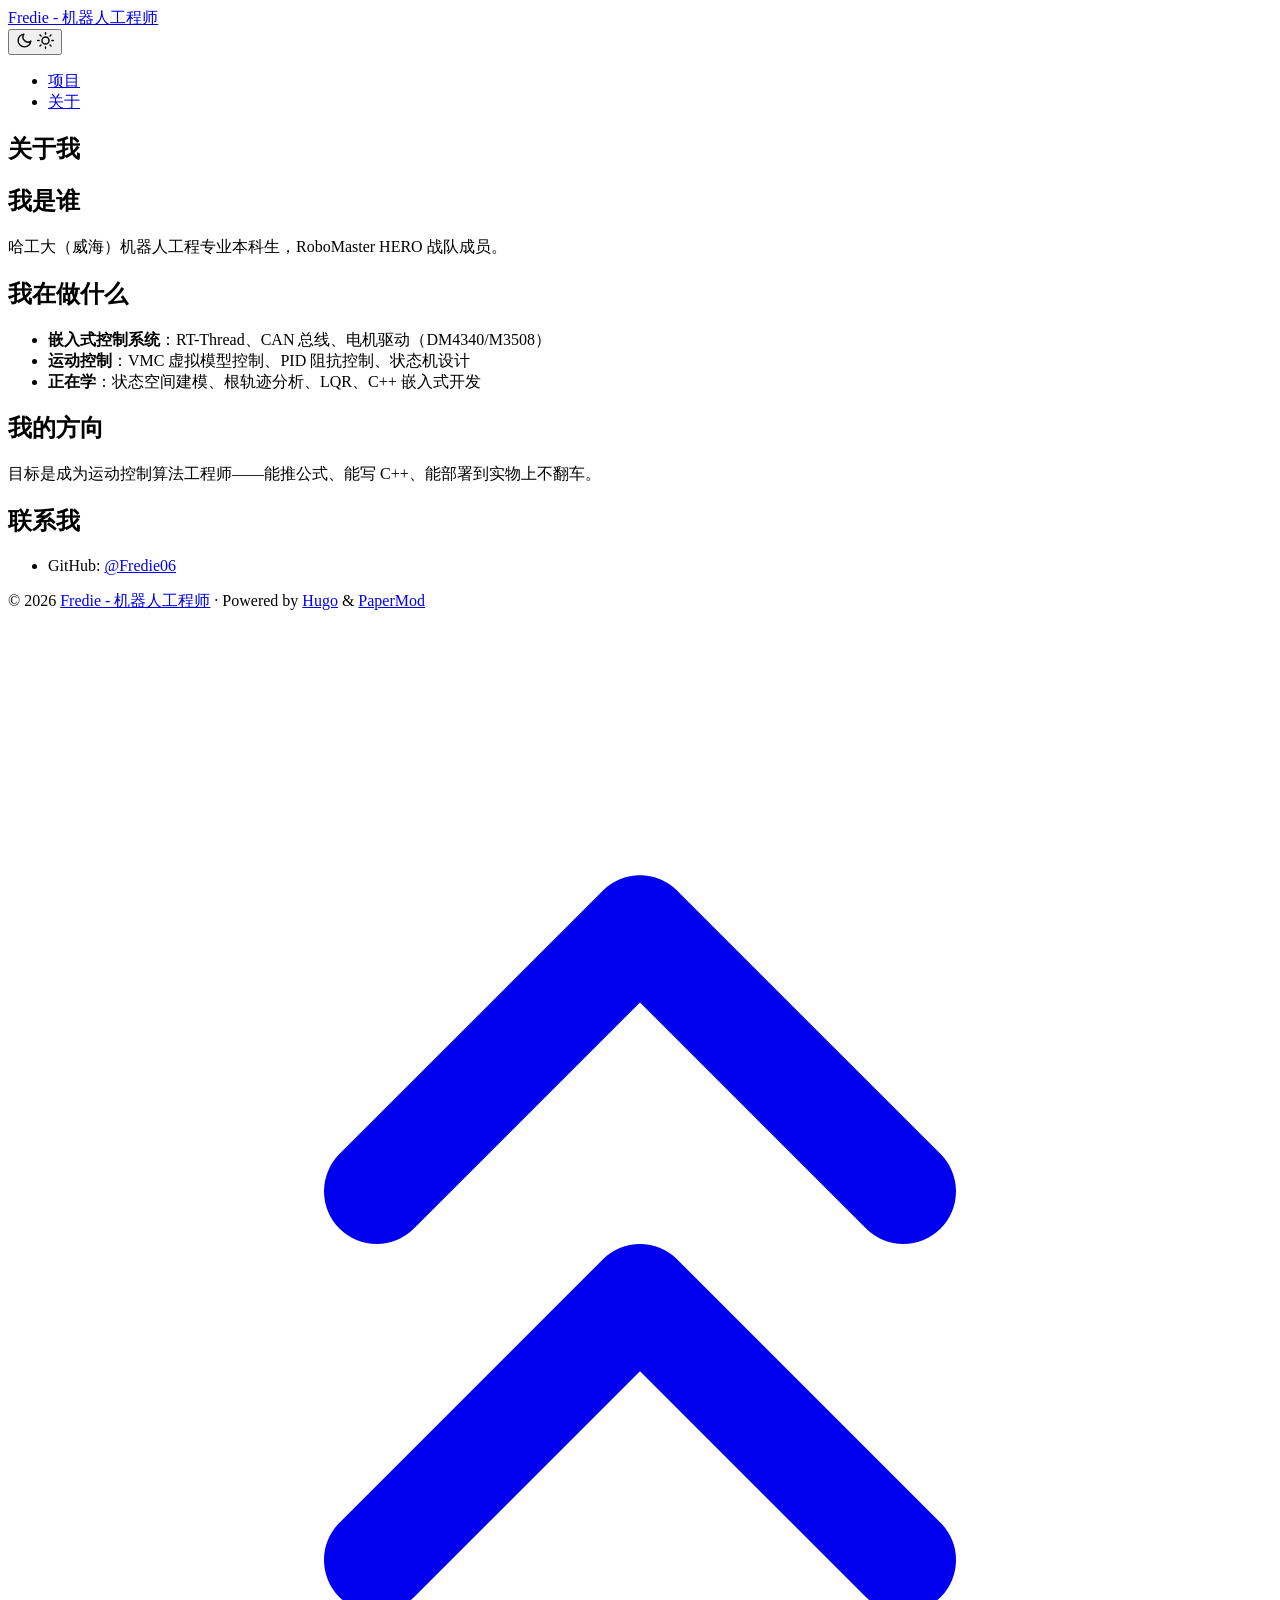
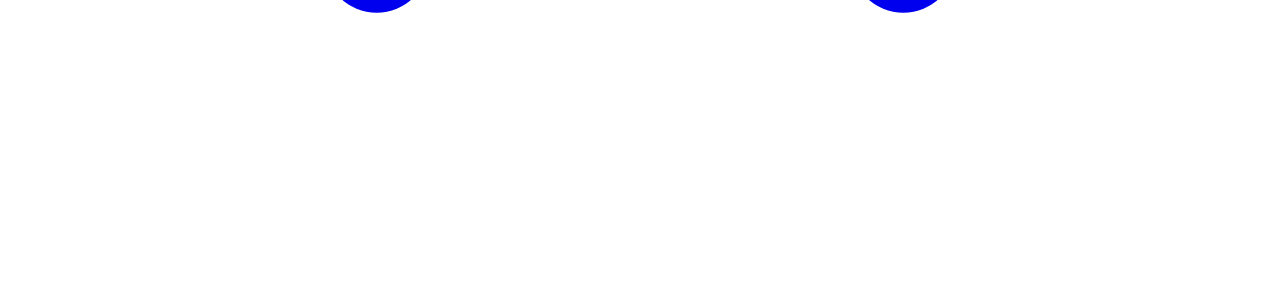
==== about/index.html @ d6e8b8c6 "Deploy compiled site" ====
<!DOCTYPE html>
<html lang="en" dir="auto" data-theme="auto">

<head><meta charset="utf-8">
<meta http-equiv="X-UA-Compatible" content="IE=edge">
<meta name="viewport" content="width=device-width, initial-scale=1, shrink-to-fit=no">
<meta name="robots" content="index, follow">
<title>关于我 | Fredie - 机器人工程师</title>
<meta name="keywords" content="">
<meta name="description" content="我是谁
哈工大（威海）机器人工程专业本科生，RoboMaster HERO 战队成员。
我在做什么

嵌入式控制系统：RT-Thread、CAN 总线、电机驱动（DM4340/M3508）
运动控制：VMC 虚拟模型控制、PID 阻抗控制、状态机设计
正在学：状态空间建模、根轨迹分析、LQR、C&#43;&#43; 嵌入式开发

我的方向
目标是成为运动控制算法工程师——能推公式、能写 C&#43;&#43;、能部署到实物上不翻车。
联系我

GitHub: @Fredie06
">
<meta name="author" content="">
<link rel="canonical" href="https://fredie06.github.io/about/">
<link crossorigin="anonymous" href="/assets/css/stylesheet.89ca4972ab5e6aaa05e9a0dae0c4bb64b26585bc79e36f5cf33614eea0283abe.css" integrity="sha256-icpJcqteaqoF6aDa4MS7ZLJlhbx5429c8zYU7qAoOr4=" rel="preload stylesheet" as="style">
<link rel="icon" href="https://fredie06.github.io/favicon.ico">
<link rel="icon" type="image/png" sizes="16x16" href="https://fredie06.github.io/favicon-16x16.png">
<link rel="icon" type="image/png" sizes="32x32" href="https://fredie06.github.io/favicon-32x32.png">
<link rel="apple-touch-icon" href="https://fredie06.github.io/apple-touch-icon.png">
<link rel="mask-icon" href="https://fredie06.github.io/safari-pinned-tab.svg">
<meta name="theme-color" content="#2e2e33">
<meta name="msapplication-TileColor" content="#2e2e33">
<link rel="alternate" type="application/rss+xml" href="https://fredie06.github.io/about/index.xml" title="rss">
<link rel="alternate" hreflang="en" href="https://fredie06.github.io/about/">
<noscript>
    <style>
        #theme-toggle,
        .top-link {
            display: none;
        }

    </style>
    <style>
        @media (prefers-color-scheme: dark) {
            :root {
                --theme: rgb(29, 30, 32);
                --entry: rgb(46, 46, 51);
                --primary: rgb(218, 218, 219);
                --secondary: rgb(155, 156, 157);
                --tertiary: rgb(65, 66, 68);
                --content: rgb(196, 196, 197);
                --code-block-bg: rgb(46, 46, 51);
                --code-bg: rgb(55, 56, 62);
                --border: rgb(51, 51, 51);
                color-scheme: dark;
            }

            .list {
                background: var(--theme);
            }

            .toc {
                background: var(--entry);
            }
        }

    </style>
</noscript>
<script>
    if (localStorage.getItem("pref-theme") === "dark") {
        document.querySelector("html").dataset.theme = 'dark';
    } else if (localStorage.getItem("pref-theme") === "light") {
       document.querySelector("html").dataset.theme = 'light';
    } else if (window.matchMedia('(prefers-color-scheme: dark)').matches) {
        document.querySelector("html").dataset.theme = 'dark';
    } else {
        document.querySelector("html").dataset.theme = 'light';
    }

</script><meta property="og:url" content="https://fredie06.github.io/about/">
  <meta property="og:site_name" content="Fredie - 机器人工程师">
  <meta property="og:title" content="关于我">
  <meta property="og:description" content="我是谁 哈工大（威海）机器人工程专业本科生，RoboMaster HERO 战队成员。
我在做什么 嵌入式控制系统：RT-Thread、CAN 总线、电机驱动（DM4340/M3508） 运动控制：VMC 虚拟模型控制、PID 阻抗控制、状态机设计 正在学：状态空间建模、根轨迹分析、LQR、C&#43;&#43; 嵌入式开发 我的方向 目标是成为运动控制算法工程师——能推公式、能写 C&#43;&#43;、能部署到实物上不翻车。
联系我 GitHub: @Fredie06">
  <meta property="og:locale" content="zh_cn">
  <meta property="og:type" content="website">

  <meta name="twitter:card" content="summary">
  <meta name="twitter:title" content="关于我">
  <meta name="twitter:description" content="我是谁 哈工大（威海）机器人工程专业本科生，RoboMaster HERO 战队成员。
我在做什么 嵌入式控制系统：RT-Thread、CAN 总线、电机驱动（DM4340/M3508） 运动控制：VMC 虚拟模型控制、PID 阻抗控制、状态机设计 正在学：状态空间建模、根轨迹分析、LQR、C&#43;&#43; 嵌入式开发 我的方向 目标是成为运动控制算法工程师——能推公式、能写 C&#43;&#43;、能部署到实物上不翻车。
联系我 GitHub: @Fredie06">


<script type="application/ld+json">
{
  "@context": "https://schema.org",
  "@type": "BreadcrumbList",
  "itemListElement": [
    {
      "@type": "ListItem",
      "position":  1 ,
      "name": "关于我",
      "item": "https://fredie06.github.io/about/"
    }
  ]
}
</script>
</head>
<body class="list" id="top">
    <header class="header">
    <nav class="header-nav">
        <div class="logo">
            <a href="https://fredie06.github.io/" accesskey="h" title="Fredie - 机器人工程师 (Alt + H)">Fredie - 机器人工程师</a>
            <div class="logo-switches">
                <button id="theme-toggle" class="theme-toggle" accesskey="t" title="(Alt + T)" aria-label="Toggle theme">
                    <svg class="moon" xmlns="http://www.w3.org/2000/svg" width="17" height="17" viewBox="0 0 24 24"
                        fill="none" stroke="currentColor" stroke-width="2" stroke-linecap="round"
                        stroke-linejoin="round">
                        <path d="M21 12.79A9 9 0 1 1 11.21 3 7 7 0 0 0 21 12.79z"></path>
                    </svg>
                    <svg class="sun" xmlns="http://www.w3.org/2000/svg" width="17" height="17" viewBox="0 0 24 24"
                        fill="none" stroke="currentColor" stroke-width="2" stroke-linecap="round"
                        stroke-linejoin="round">
                        <circle cx="12" cy="12" r="5"></circle>
                        <line x1="12" y1="1" x2="12" y2="3"></line>
                        <line x1="12" y1="21" x2="12" y2="23"></line>
                        <line x1="4.22" y1="4.22" x2="5.64" y2="5.64"></line>
                        <line x1="18.36" y1="18.36" x2="19.78" y2="19.78"></line>
                        <line x1="1" y1="12" x2="3" y2="12"></line>
                        <line x1="21" y1="12" x2="23" y2="12"></line>
                        <line x1="4.22" y1="19.78" x2="5.64" y2="18.36"></line>
                        <line x1="18.36" y1="5.64" x2="19.78" y2="4.22"></line>
                    </svg>
                </button>
            </div>
        </div>
        <ul id="menu" class="menu">
            <li>
                <a href="https://fredie06.github.io/projects/" title="项目">
                    <span>项目</span>
                </a>
            </li>
            <li>
                <a href="https://fredie06.github.io/about/" title="关于">
                    <span class="active">关于</span>
                </a>
            </li>
        </ul>
    </nav>
</header>
<main class="main">

<article class="post-single">
  <header class="post-header">
    
    <h1 class="post-title entry-hint-parent">
      关于我
    </h1>
    <div class="post-meta">



</div>
  </header> 
  <div class="post-content md-content"><h2 id="我是谁">我是谁<a hidden class="anchor" aria-hidden="true" href="#我是谁">#</a></h2>
<p>哈工大（威海）机器人工程专业本科生，RoboMaster HERO 战队成员。</p>
<h2 id="我在做什么">我在做什么<a hidden class="anchor" aria-hidden="true" href="#我在做什么">#</a></h2>
<ul>
<li><strong>嵌入式控制系统</strong>：RT-Thread、CAN 总线、电机驱动（DM4340/M3508）</li>
<li><strong>运动控制</strong>：VMC 虚拟模型控制、PID 阻抗控制、状态机设计</li>
<li><strong>正在学</strong>：状态空间建模、根轨迹分析、LQR、C++ 嵌入式开发</li>
</ul>
<h2 id="我的方向">我的方向<a hidden class="anchor" aria-hidden="true" href="#我的方向">#</a></h2>
<p>目标是成为运动控制算法工程师——能推公式、能写 C++、能部署到实物上不翻车。</p>
<h2 id="联系我">联系我<a hidden class="anchor" aria-hidden="true" href="#联系我">#</a></h2>
<ul>
<li>GitHub: <a href="https://github.com/Fredie06">@Fredie06</a></li>
</ul>


  </div>

  <footer class="post-footer">
    <ul class="post-tags">
    </ul>
  </footer>
</article>
    </main>
    
<footer class="footer">
        <span>&copy; 2026 <a href="https://fredie06.github.io/">Fredie - 机器人工程师</a></span> · 

    
    
    <span>
        Powered by
        <a href="https://gohugo.io/?utm_source=papermod" rel="noopener" target="_blank">Hugo</a> &
        <a href="https://github.com/adityatelange/hugo-PaperMod/" rel="noopener" target="_blank">PaperMod</a>
    </span>
</footer>
<a href="#top" id="top-link" class="top-link hidden" aria-label="go to top" title="Go to Top (Alt + G)" accesskey="g">
    <svg xmlns="http://www.w3.org/2000/svg" viewBox="0 0 24 24" fill="none" stroke="currentColor" stroke-width="2"
        stroke-linecap="round" stroke-linejoin="round" class="feather feather-chevrons-up">
        <polyline points="17 11 12 6 7 11"></polyline>
        <polyline points="17 18 12 13 7 18"></polyline>
    </svg>
</a>

<script>
    let menu = document.getElementById('menu');
    if (menu) {
        
        const scrollPosition = localStorage.getItem("menu-scroll-position");
        if (scrollPosition) {
            menu.scrollLeft = parseInt(scrollPosition, 10);
        }
        
        menu.onscroll = function () {
            localStorage.setItem("menu-scroll-position", menu.scrollLeft);
        }
    }

    document.querySelectorAll('a[href^="#"]').forEach(anchor => {
        anchor.addEventListener("click", function (e) {
            e.preventDefault();
            var id = this.getAttribute("href").substr(1);
            if (!window.matchMedia('(prefers-reduced-motion: reduce)').matches) {
                document.querySelector(`[id='${decodeURIComponent(id)}']`).scrollIntoView({
                    behavior: "smooth"
                });
            } else {
                document.querySelector(`[id='${decodeURIComponent(id)}']`).scrollIntoView();
            }
            if (id === "top") {
                history.replaceState(null, null, " ");
            } else {
                history.pushState(null, null, `#${id}`);
            }
        });
    });

</script>
<script>
    var toplink = document.getElementById("top-link");
    window.onscroll = function () {
        const scrollThreshold = window.innerHeight;
        if (document.body.scrollTop > scrollThreshold || document.documentElement.scrollTop > scrollThreshold) {
            toplink.classList.remove("hidden");
        } else {
            toplink.classList.add("hidden");
        }
    };

</script>
<script>
    document.getElementById("theme-toggle").addEventListener("click", () => {
        const html = document.querySelector("html");
        if (html.dataset.theme === "dark") {
            html.dataset.theme = 'light';
            localStorage.setItem("pref-theme", 'light');
        } else {
            html.dataset.theme = 'dark';
            localStorage.setItem("pref-theme", 'dark');
        }
    })

</script>
</body>

</html>
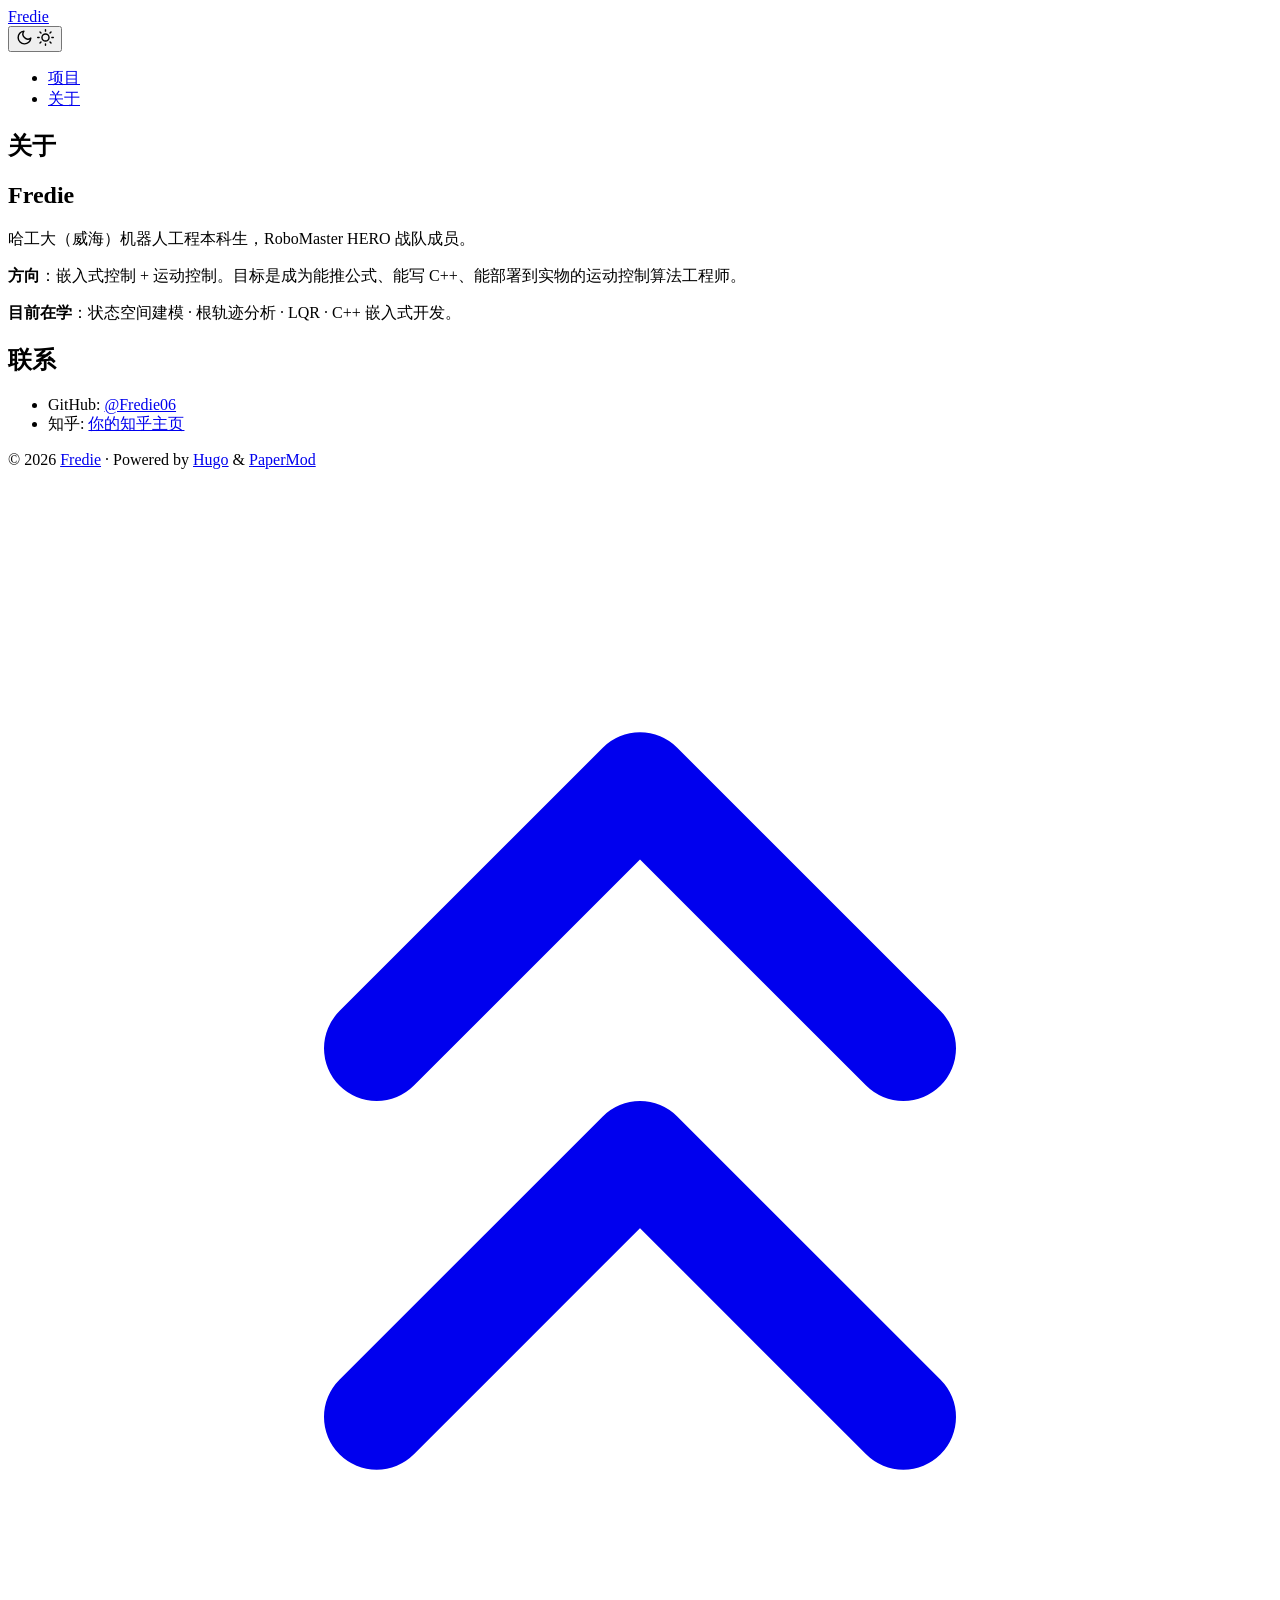
==== commit 642ffc42: "Update design: clean layout, dark blue theme" ====
--- a/about/index.html
+++ b/about/index.html
@@ -5,25 +5,20 @@
 <meta http-equiv="X-UA-Compatible" content="IE=edge">
 <meta name="viewport" content="width=device-width, initial-scale=1, shrink-to-fit=no">
 <meta name="robots" content="index, follow">
-<title>关于我 | Fredie - 机器人工程师</title>
+<title>关于 | Fredie</title>
 <meta name="keywords" content="">
-<meta name="description" content="我是谁
-哈工大（威海）机器人工程专业本科生，RoboMaster HERO 战队成员。
-我在做什么
-
-嵌入式控制系统：RT-Thread、CAN 总线、电机驱动（DM4340/M3508）
-运动控制：VMC 虚拟模型控制、PID 阻抗控制、状态机设计
-正在学：状态空间建模、根轨迹分析、LQR、C&#43;&#43; 嵌入式开发
-
-我的方向
-目标是成为运动控制算法工程师——能推公式、能写 C&#43;&#43;、能部署到实物上不翻车。
-联系我
+<meta name="description" content="Fredie
+哈工大（威海）机器人工程本科生，RoboMaster HERO 战队成员。
+方向：嵌入式控制 &#43; 运动控制。目标是成为能推公式、能写 C&#43;&#43;、能部署到实物的运动控制算法工程师。
+目前在学：状态空间建模 · 根轨迹分析 · LQR · C&#43;&#43; 嵌入式开发。
+联系
 
 GitHub: @Fredie06
+知乎: 你的知乎主页
 ">
 <meta name="author" content="">
 <link rel="canonical" href="https://fredie06.github.io/about/">
-<link crossorigin="anonymous" href="/assets/css/stylesheet.89ca4972ab5e6aaa05e9a0dae0c4bb64b26585bc79e36f5cf33614eea0283abe.css" integrity="sha256-icpJcqteaqoF6aDa4MS7ZLJlhbx5429c8zYU7qAoOr4=" rel="preload stylesheet" as="style">
+<link crossorigin="anonymous" href="/assets/css/stylesheet.8ab4b6df9aad7bea036d27483b9cf50f148cd6ca8695cc272ac36bb64af10a7c.css" integrity="sha256-irS235qte&#43;oDbSdIO5z1DxSM1sqGlcwnKsNrtkrxCnw=" rel="preload stylesheet" as="style">
 <link rel="icon" href="https://fredie06.github.io/favicon.ico">
 <link rel="icon" type="image/png" sizes="16x16" href="https://fredie06.github.io/favicon-16x16.png">
 <link rel="icon" type="image/png" sizes="32x32" href="https://fredie06.github.io/favicon-32x32.png">
@@ -79,19 +74,21 @@
     }
 
 </script><meta property="og:url" content="https://fredie06.github.io/about/">
-  <meta property="og:site_name" content="Fredie - 机器人工程师">
-  <meta property="og:title" content="关于我">
-  <meta property="og:description" content="我是谁 哈工大（威海）机器人工程专业本科生，RoboMaster HERO 战队成员。
-我在做什么 嵌入式控制系统：RT-Thread、CAN 总线、电机驱动（DM4340/M3508） 运动控制：VMC 虚拟模型控制、PID 阻抗控制、状态机设计 正在学：状态空间建模、根轨迹分析、LQR、C&#43;&#43; 嵌入式开发 我的方向 目标是成为运动控制算法工程师——能推公式、能写 C&#43;&#43;、能部署到实物上不翻车。
-联系我 GitHub: @Fredie06">
+  <meta property="og:site_name" content="Fredie">
+  <meta property="og:title" content="关于">
+  <meta property="og:description" content="Fredie 哈工大（威海）机器人工程本科生，RoboMaster HERO 战队成员。
+方向：嵌入式控制 &#43; 运动控制。目标是成为能推公式、能写 C&#43;&#43;、能部署到实物的运动控制算法工程师。
+目前在学：状态空间建模 · 根轨迹分析 · LQR · C&#43;&#43; 嵌入式开发。
+联系 GitHub: @Fredie06 知乎: 你的知乎主页">
   <meta property="og:locale" content="zh_cn">
   <meta property="og:type" content="website">
 
   <meta name="twitter:card" content="summary">
-  <meta name="twitter:title" content="关于我">
-  <meta name="twitter:description" content="我是谁 哈工大（威海）机器人工程专业本科生，RoboMaster HERO 战队成员。
-我在做什么 嵌入式控制系统：RT-Thread、CAN 总线、电机驱动（DM4340/M3508） 运动控制：VMC 虚拟模型控制、PID 阻抗控制、状态机设计 正在学：状态空间建模、根轨迹分析、LQR、C&#43;&#43; 嵌入式开发 我的方向 目标是成为运动控制算法工程师——能推公式、能写 C&#43;&#43;、能部署到实物上不翻车。
-联系我 GitHub: @Fredie06">
+  <meta name="twitter:title" content="关于">
+  <meta name="twitter:description" content="Fredie 哈工大（威海）机器人工程本科生，RoboMaster HERO 战队成员。
+方向：嵌入式控制 &#43; 运动控制。目标是成为能推公式、能写 C&#43;&#43;、能部署到实物的运动控制算法工程师。
+目前在学：状态空间建模 · 根轨迹分析 · LQR · C&#43;&#43; 嵌入式开发。
+联系 GitHub: @Fredie06 知乎: 你的知乎主页">
 
 
 <script type="application/ld+json">
@@ -102,7 +99,7 @@
     {
       "@type": "ListItem",
       "position":  1 ,
-      "name": "关于我",
+      "name": "关于",
       "item": "https://fredie06.github.io/about/"
     }
   ]
@@ -113,7 +110,7 @@
     <header class="header">
     <nav class="header-nav">
         <div class="logo">
-            <a href="https://fredie06.github.io/" accesskey="h" title="Fredie - 机器人工程师 (Alt + H)">Fredie - 机器人工程师</a>
+            <a href="https://fredie06.github.io/" accesskey="h" title="Fredie (Alt + H)">Fredie</a>
             <div class="logo-switches">
                 <button id="theme-toggle" class="theme-toggle" accesskey="t" title="(Alt + T)" aria-label="Toggle theme">
                     <svg class="moon" xmlns="http://www.w3.org/2000/svg" width="17" height="17" viewBox="0 0 24 24"
@@ -157,7 +154,7 @@
   <header class="post-header">
     
     <h1 class="post-title entry-hint-parent">
-      关于我
+      关于
     </h1>
     <div class="post-meta">
 
@@ -165,19 +162,14 @@
 
 </div>
   </header> 
-  <div class="post-content md-content"><h2 id="我是谁">我是谁<a hidden class="anchor" aria-hidden="true" href="#我是谁">#</a></h2>
-<p>哈工大（威海）机器人工程专业本科生，RoboMaster HERO 战队成员。</p>
-<h2 id="我在做什么">我在做什么<a hidden class="anchor" aria-hidden="true" href="#我在做什么">#</a></h2>
-<ul>
-<li><strong>嵌入式控制系统</strong>：RT-Thread、CAN 总线、电机驱动（DM4340/M3508）</li>
-<li><strong>运动控制</strong>：VMC 虚拟模型控制、PID 阻抗控制、状态机设计</li>
-<li><strong>正在学</strong>：状态空间建模、根轨迹分析、LQR、C++ 嵌入式开发</li>
-</ul>
-<h2 id="我的方向">我的方向<a hidden class="anchor" aria-hidden="true" href="#我的方向">#</a></h2>
-<p>目标是成为运动控制算法工程师——能推公式、能写 C++、能部署到实物上不翻车。</p>
-<h2 id="联系我">联系我<a hidden class="anchor" aria-hidden="true" href="#联系我">#</a></h2>
+  <div class="post-content md-content"><h2 id="fredie">Fredie<a hidden class="anchor" aria-hidden="true" href="#fredie">#</a></h2>
+<p>哈工大（威海）机器人工程本科生，RoboMaster HERO 战队成员。</p>
+<p><strong>方向</strong>：嵌入式控制 + 运动控制。目标是成为能推公式、能写 C++、能部署到实物的运动控制算法工程师。</p>
+<p><strong>目前在学</strong>：状态空间建模 · 根轨迹分析 · LQR · C++ 嵌入式开发。</p>
+<h2 id="联系">联系<a hidden class="anchor" aria-hidden="true" href="#联系">#</a></h2>
 <ul>
 <li>GitHub: <a href="https://github.com/Fredie06">@Fredie06</a></li>
+<li>知乎: <a href="#">你的知乎主页</a></li>
 </ul>
 
 
@@ -191,7 +183,7 @@
     </main>
     
 <footer class="footer">
-        <span>&copy; 2026 <a href="https://fredie06.github.io/">Fredie - 机器人工程师</a></span> · 
+        <span>&copy; 2026 <a href="https://fredie06.github.io/">Fredie</a></span> · 
 
     
     
--- a/assets/css/stylesheet.8ab4b6df9aad7bea036d27483b9cf50f148cd6ca8695cc272ac36bb64af10a7c.css
+++ b/assets/css/stylesheet.8ab4b6df9aad7bea036d27483b9cf50f148cd6ca8695cc272ac36bb64af10a7c.css
@@ -0,0 +1,7 @@
+/*
+  PaperMod v8+
+  License: MIT https://github.com/adityatelange/hugo-PaperMod/blob/master/LICENSE
+  Copyright (c) 2020 nanxiaobei and adityatelange
+  Copyright (c) 2021-2026 adityatelange
+*/
+:root{--gap:24px;--content-gap:20px;--nav-width:1024px;--main-width:720px;--header-height:60px;--footer-height:60px;--radius:8px;--theme:rgb(255, 255, 255);--entry:rgb(255, 255, 255);--primary:rgb(30, 30, 30);--secondary:rgb(108, 108, 108);--tertiary:rgb(214, 214, 214);--content:rgb(31, 31, 31);--code-block-bg:rgb(28, 29, 33);--code-bg:rgb(245, 245, 245);--border:rgb(238, 238, 238);color-scheme:light}:root[data-theme=dark]{--theme:rgb(29, 30, 32);--entry:rgb(46, 46, 51);--primary:rgb(218, 218, 219);--secondary:rgb(155, 156, 157);--tertiary:rgb(65, 66, 68);--content:rgb(196, 196, 197);--code-block-bg:rgb(46, 46, 51);--code-bg:rgb(55, 56, 62);--border:rgb(51, 51, 51);color-scheme:dark}.list{background:var(--code-bg)}[data-theme=dark] .list{background:var(--theme)}*,::after,::before{box-sizing:border-box}html{-webkit-tap-highlight-color:transparent;overflow-y:scroll;-webkit-text-size-adjust:100%;text-size-adjust:100%}a,button,body,h1,h2,h3,h4,h5,h6{color:var(--primary)}body{font-family:-apple-system,BlinkMacSystemFont,segoe ui,Roboto,Oxygen,Ubuntu,Cantarell,open sans,helvetica neue,sans-serif;font-size:18px;line-height:1.6;word-break:break-word;background:var(--theme)}article,aside,figcaption,figure,footer,header,hgroup,main,nav,section,table{display:block}h1,h2,h3,h4,h5,h6{line-height:1.2}h1,h2,h3,h4,h5,h6,p{margin-top:0;margin-bottom:0}ul{padding:0}a{text-decoration:none}body,figure,ul{margin:0}table{width:100%;border-collapse:collapse;border-spacing:0;overflow-x:auto;word-break:keep-all}button,input,textarea{padding:0;font:inherit;background:0 0;border:0}input,textarea{outline:0}button,input[type=button],input[type=submit]{cursor:pointer}input:-webkit-autofill,textarea:-webkit-autofill{box-shadow:0 0 0 50px var(--theme)inset}img{display:block;max-width:100%}.not-found{position:absolute;left:0;right:0;display:flex;align-items:center;justify-content:center;height:80%;font-size:160px;font-weight:700}.archive-posts{width:100%;font-size:16px}.archive-year{margin-top:40px}.archive-year:not(:last-of-type){border-bottom:2px solid var(--border)}.archive-month{display:flex;align-items:flex-start;padding:10px 0}.archive-month-header{margin:25px 0;width:200px}.archive-month:not(:last-of-type){border-bottom:1px solid var(--border)}.archive-entry{position:relative;padding:5px;margin:10px 0}.archive-entry-title{margin:5px 0;font-weight:400}.archive-count,.archive-meta{color:var(--secondary);font-size:14px}.footer,.top-link{font-size:12px;color:var(--secondary)}.footer{max-width:calc(var(--main-width) + var(--gap) * 2);margin:auto;padding:calc((var(--footer-height) - var(--gap))/2)var(--gap);text-align:center;line-height:24px}.footer span{margin-inline-start:1px;margin-inline-end:1px}.footer span:last-child{white-space:nowrap}.footer a{color:inherit;text-underline-offset:.25rem;text-decoration:underline}.top-link{position:fixed;bottom:4rem;right:2rem;z-index:99;background:var(--tertiary);width:2.5rem;height:2.5rem;padding:10px;border-radius:64px;transition:visibility .3s,opacity .3s cubic-bezier(.4,0,1,1)}.hidden{visibility:hidden;opacity:0}.top-link,.top-link svg{filter:drop-shadow(0 0 0 var(--theme))}.footer a:hover,.top-link:hover{color:var(--primary)}.header-nav{display:flex;flex-wrap:wrap;justify-content:space-between;max-width:calc(var(--nav-width) + var(--gap) * 2);margin:auto;line-height:var(--header-height);padding:0 var(--gap);column-gap:var(--gap)}.header-nav a{display:block}.logo,.menu{display:flex}.logo{align-items:center;column-gap:.55rem;flex-wrap:wrap}.logo a{font-size:24px;font-weight:700;display:flex;align-items:center;column-gap:.55rem}.logo a img,.logo a svg{pointer-events:none;border-radius:6px}.theme-toggle{padding:0 .4rem}[data-theme=dark] .moon{display:none}[data-theme=light] .sun{display:none}.logo-switches{display:inline-flex;gap:.4rem;align-items:inherit;min-height:stretch;flex-wrap:inherit}.logo-switches>*{min-height:inherit;align-items:center;display:inline-flex}.nav-sep{color:var(--secondary)}.lang-menu *{display:inherit;min-height:inherit;align-items:inherit}.lang-menu a{font-size:1rem;font-weight:500;padding:0 .4rem;display:inline-flex}.menu{list-style:none;word-break:keep-all;overflow-x:auto;white-space:nowrap;column-gap:var(--gap)}.menu a{font-size:16px}.menu .active{font-weight:500;text-decoration:underline;text-underline-offset:.3rem;text-decoration-thickness:2px}.main{position:relative;min-height:calc(100vh - var(--header-height) - var(--footer-height));max-width:calc(var(--main-width) + var(--gap) * 2);margin:auto;padding:var(--gap)}.page-header h1{font-size:40px}.pagination{display:flex}.pagination a{color:var(--theme);font-size:13px;line-height:36px;background:var(--primary);border-radius:calc(36px/2);padding:0 16px}.pagination .next{margin-inline-start:auto}.social-icons a{display:inline-flex;padding:10px}.social-icons a svg{height:26px;width:26px}code{direction:ltr}div.highlight,pre{position:relative}.copy-code{display:none;position:absolute;top:4px;right:4px;color:rgba(255,255,255,.8);background:rgba(78,78,78,.8);border-radius:var(--radius);padding:0 5px;font-size:14px;user-select:none}div.highlight:hover .copy-code,pre:hover .copy-code{display:block}.md-content h3,.md-content h4,.md-content h5,.md-content h6{margin:24px 0 16px}.md-content h1{margin:40px auto 32px;font-size:40px}.md-content h2{margin:32px auto 24px;font-size:32px}.md-content h3{font-size:24px}.md-content h4{font-size:16px}.md-content h5{font-size:14px}.md-content h6{font-size:12px}.md-content a:not(.anchor){text-underline-offset:.3rem;text-decoration:underline}.md-content del{text-decoration:line-through}.md-content dl:not(:last-child),.md-content ol:not(:last-child),.md-content p:not(:last-child),.md-content figure:not(:last-child),.md-content ul:not(:last-child){margin-bottom:var(--content-gap)}.md-content ol,.md-content ul{padding-inline-start:1.25rem}.md-content li{margin-top:.3rem}.md-content li p{margin-bottom:0}.md-content dl{display:flex;flex-wrap:wrap;margin:0}.md-content dt{width:25%;font-weight:700}.md-content dd{width:75%;margin-inline-start:0;padding-inline-start:10px}.md-content dd~dd,.md-content dt~dt{margin-top:10px}.md-content table{margin-bottom:var(--content-gap)}.md-content table th,.md-content table:not(.highlighttable,.highlight table,.gist .highlight) td{min-width:80px;padding:6px 13px;line-height:1.5;border:1px solid var(--border)}.md-content table th{text-align:start}.md-content table:not(.highlighttable) td code:only-child{margin:auto 0}.md-content .highlight table{border-radius:var(--radius)}.md-content .highlight:not(table){margin-bottom:var(--content-gap);background:var(--code-block-bg)!important;border-radius:var(--radius);direction:ltr}.md-content li>.highlight{margin-inline-end:0}.md-content ul pre{margin-inline-start:calc(var(--gap) * -2)}.md-content .highlight pre{margin:0}.md-content .highlighttable{table-layout:fixed}.md-content .highlighttable td:first-child{width:40px}.md-content .highlighttable td .linenodiv{padding-inline-end:0!important}.md-content .highlighttable td .highlight,.md-content .highlighttable td .linenodiv pre{margin-bottom:0}.post-content code{padding:.2rem .3rem;font-size:.78em;line-height:1.5;background:var(--code-bg);border-radius:.2rem}.md-content pre code{display:grid;margin:auto 0;padding:10px;color:#d5d5d6;background:var(--code-block-bg)!important;border-radius:var(--radius);overflow-x:auto;word-break:break-all}.md-content blockquote{margin:1rem 0;padding-inline-start:1rem;border-inline-start:.3rem solid var(--content)}.md-content hr{margin:30px 0;height:2px;background:var(--tertiary);border:0}.md-content iframe{max-width:100%}.md-content img{border-radius:var(--radius);margin:1rem 0}.md-content img[src*="#center"]{margin:1rem auto}.md-content figure.align-center{text-align:center}.md-content figure>figcaption{color:var(--primary);font-size:16px;font-weight:700;margin:8px 0 16px}.md-content figure>figcaption>p{color:var(--secondary);font-size:14px;font-weight:400}.md-content h1:hover .anchor,.md-content h2:hover .anchor,.md-content h3:hover .anchor,.md-content h4:hover .anchor,.md-content h5:hover .anchor,.md-content h6:hover .anchor{display:inline-flex;color:var(--secondary);margin-inline-start:.5em;font-weight:500;user-select:none}.anchor:hover{color:var(--content)!important}.md-content img.in-text{display:inline;margin:auto}mark{border-radius:2px;padding:0 2px}audio{display:block;width:100%;border:1px solid var(--border);border-radius:var(--radius);overflow:hidden;height:2.5rem;margin-bottom:var(--content-gap)}audio::-webkit-media-controls-enclosure{border-radius:0}video{border:1px solid var(--code-bg);border-radius:var(--radius);max-width:100%}.first-entry{position:relative;display:flex;flex-direction:column;justify-content:center;min-height:320px;margin:var(--gap)0 calc(var(--gap) * 2)}.first-entry .entry-header{overflow:hidden;display:-webkit-box;-webkit-box-orient:vertical;-webkit-line-clamp:3}.first-entry .entry-header h1{font-size:34px;line-height:1.3}.first-entry .entry-header h2{font-size:40px}.first-entry .entry-content{margin:14px 0;font-size:16px;-webkit-line-clamp:3}.first-entry .entry-footer{font-size:14px}.home-info .entry-content{--content-gap:0.5rem;-webkit-line-clamp:unset;margin:0}.home-info .social-icons a:first-of-type{padding-inline-start:0}.post-entry{position:relative;margin-bottom:var(--gap);padding:var(--gap);background:var(--entry);border-radius:var(--radius);transition:transform .25s ease;border:1px solid var(--border)}.post-entry:hover,.post-entry:focus-within{transform:translateY(-2px);border-color:var(--tertiary)}.tag-entry .entry-cover{display:none}.entry-header h2{font-size:24px;line-height:1.3}.entry-content{margin:8px 0;color:var(--secondary);font-size:14px;line-height:1.6;overflow:hidden;display:-webkit-box;-webkit-box-orient:vertical;-webkit-line-clamp:2}.home-info .entry-content p{margin-block-start:1em;margin-block-end:1em}.entry-footer{color:var(--secondary);font-size:13px}.entry-link{position:absolute;left:0;right:0;top:0;bottom:0;border-radius:var(--radius)}.entry-hint{color:var(--secondary)}.entry-hint-parent{display:flex;justify-content:space-between}.entry-cover{font-size:14px;margin-bottom:var(--gap);text-align:center;display:flex;flex-direction:column;gap:.5rem}.entry-cover img{border-radius:var(--radius);width:100%;height:auto}.entry-cover a{text-underline-offset:.3rem;text-decoration:underline}.page-header,.post-header{margin:24px auto var(--content-gap)}.post-title{font-size:40px}.post-description{margin-top:10px}.post-meta{margin-top:5px}.post-meta,.breadcrumbs{color:var(--secondary);font-size:14px}.breadcrumbs{display:flex;flex-wrap:wrap;align-items:center;gap:.2rem}.breadcrumbs a{font-size:16px}.breadcrumbs svg{height:1em}.i18n_list{display:inline-flex}.post-meta .i18n_list li{list-style:none;margin:auto 3px}.post-meta a,.toc a:hover{text-underline-offset:.3rem;text-decoration:underline}.post-meta a{color:var(--secondary);text-decoration-style:dotted}details.toc{margin-bottom:var(--content-gap);background:var(--code-bg);border-radius:var(--radius);border:1px solid var(--border)}[data-theme=dark] details.toc{background:var(--entry)}details.toc summary{padding:.3rem 1.2rem;border-radius:var(--radius)}details summary{cursor:pointer;display:list-item;width:100%;margin-inline-start:0;user-select:none}details .title{display:inline;font-weight:500;margin-inline-start:.2rem}details{interpolate-size:allow-keywords}details::details-content{height:0;opacity:0;overflow:clip;transition:height 150ms ease,opacity 150ms ease,content-visibility 150ms allow-discrete}details[open]::details-content{height:auto;opacity:1}details .inner{margin:0 2.4rem;padding-bottom:.6rem}details li ul{margin-inline-start:var(--gap)}.post-content{color:var(--content);margin:30px 0}.post-footer{margin-top:var(--content-gap)}.post-footer>*{margin-bottom:10px}.post-tags{display:flex;flex-wrap:wrap;gap:10px}.post-tags li{display:inline-block}.post-tags a,.share-buttons,.paginav{border-radius:var(--radius);background:var(--code-bg);border:1px solid var(--border)}.post-tags a{display:block;padding:0 14px;color:var(--secondary);font-size:14px;line-height:34px;background:var(--code-bg)}.post-tags a:hover,.paginav a:hover{background:var(--border)}.share-buttons{padding:10px;display:flex;justify-content:center;overflow-x:auto;gap:10px}.share-buttons li,.share-buttons a{display:inline-flex}.share-buttons a:not(:last-of-type){margin-inline-end:12px}.paginav{display:flex;line-height:1.2}.paginav .title{letter-spacing:1px;text-transform:uppercase;font-size:.8rem;color:var(--secondary)}.paginav a{width:50%;display:flex;flex-direction:column;gap:.5rem;padding:.8rem;border-radius:var(--radius)}.paginav span:hover:not(.title){text-underline-offset:.2rem;text-decoration:underline}.paginav .next{margin-inline-start:auto;text-align:right}[dir=rtl] .paginav .next{text-align:left}h1>a>svg{display:inline}.buttons,.main .profile{display:flex;justify-content:center}.main .profile{align-items:center;min-height:calc(100vh - var(--header-height) - var(--footer-height) - (var(--gap) * 2));text-align:center}.profile .profile_inner{display:flex;flex-direction:column;align-items:center;gap:1rem}.profile img{border-radius:50%}.buttons{flex-wrap:wrap;max-width:400px;gap:1rem}.button{background:var(--tertiary);border-radius:var(--radius);padding:.4rem .8rem}.searchbox input{padding:4px 10px;width:100%;color:var(--primary);font-weight:700;border:2px solid var(--tertiary);border-radius:var(--radius)}.searchResults li{list-style:none;border-radius:var(--radius);padding:10px 15px;position:relative;font-weight:500;display:flex;align-items:center;justify-content:space-between;background:var(--entry);transition:transform .25s ease;border:1px solid var(--border)}.searchResults{margin:var(--content-gap)0;width:100%;display:flex;flex-direction:column;gap:10px}.searchResults li:hover,.searchResults li:focus-within{transform:translateY(-2px);border-color:var(--tertiary)}.searchResults li .entry-link:focus{outline:2px solid var(--secondary);outline-offset:-2px}.terms-tags{display:flex;flex-wrap:wrap;gap:1em;margin-top:var(--content-gap)}.terms-tags li{display:inline-block;font-weight:500}.terms-tags a{display:block;padding:4px 10px;background:var(--tertiary);border-radius:var(--radius);transition:transform .1s}.bg{color:#cad3f5;background-color:#24273a}.chroma{color:#cad3f5;background-color:#24273a}.chroma .err{color:#ed8796}.chroma .lnlinks{outline:none;text-decoration:none;color:inherit}.chroma .lntd{vertical-align:top;padding:0;margin:0;border:0}.chroma .lntable{border-spacing:0;padding:0;margin:0;border:0}.chroma .hl{background-color:#474733}.chroma .lnt{white-space:pre;-webkit-user-select:none;user-select:none;margin-right:.4em;padding:0 .4em;color:#8087a2}.chroma .ln{white-space:pre;-webkit-user-select:none;user-select:none;margin-right:.4em;padding:0 .4em;color:#8087a2}.chroma .line{display:flex}.chroma .k{color:#c6a0f6}.chroma .kc{color:#f5a97f}.chroma .kd{color:#ed8796}.chroma .kn{color:#8bd5ca}.chroma .kp{color:#c6a0f6}.chroma .kr{color:#c6a0f6}.chroma .kt{color:#ed8796}.chroma .na{color:#8aadf4}.chroma .nb{color:#91d7e3}.chroma .bp{color:#91d7e3}.chroma .nc{color:#eed49f}.chroma .no{color:#eed49f}.chroma .nd{color:#8aadf4;font-weight:700}.chroma .ni{color:#8bd5ca}.chroma .ne{color:#f5a97f}.chroma .nf{color:#8aadf4}.chroma .fm{color:#8aadf4}.chroma .nl{color:#91d7e3}.chroma .nn{color:#f5a97f}.chroma .py{color:#f5a97f}.chroma .nt{color:#c6a0f6}.chroma .nv{color:#f4dbd6}.chroma .vc{color:#f4dbd6}.chroma .vg{color:#f4dbd6}.chroma .vi{color:#f4dbd6}.chroma .vm{color:#f4dbd6}.chroma .s{color:#a6da95}.chroma .sa{color:#ed8796}.chroma .sb{color:#a6da95}.chroma .sc{color:#a6da95}.chroma .dl{color:#8aadf4}.chroma .sd{color:#6e738d}.chroma .s2{color:#a6da95}.chroma .se{color:#8aadf4}.chroma .sh{color:#6e738d}.chroma .si{color:#a6da95}.chroma .sx{color:#a6da95}.chroma .sr{color:#8bd5ca}.chroma .s1{color:#a6da95}.chroma .ss{color:#a6da95}.chroma .m{color:#f5a97f}.chroma .mb{color:#f5a97f}.chroma .mf{color:#f5a97f}.chroma .mh{color:#f5a97f}.chroma .mi{color:#f5a97f}.chroma .il{color:#f5a97f}.chroma .mo{color:#f5a97f}.chroma .o{color:#91d7e3;font-weight:700}.chroma .ow{color:#91d7e3;font-weight:700}.chroma .c{color:#6e738d;font-style:italic}.chroma .ch{color:#6e738d;font-style:italic}.chroma .cm{color:#6e738d;font-style:italic}.chroma .c1{color:#6e738d;font-style:italic}.chroma .cs{color:#6e738d;font-style:italic}.chroma .cp{color:#6e738d;font-style:italic}.chroma .cpf{color:#6e738d;font-weight:700;font-style:italic}.chroma .gd{color:#ed8796;background-color:#363a4f}.chroma .ge{font-style:italic}.chroma .gr{color:#ed8796}.chroma .gh{color:#f5a97f;font-weight:700}.chroma .gi{color:#a6da95;background-color:#363a4f}.chroma .gs{font-weight:700}.chroma .gu{color:#f5a97f;font-weight:700}.chroma .gt{color:#ed8796}.chroma .gl{text-decoration:underline}.chroma{background-color:unset!important}.chroma .hl{display:flex}.chroma .lnt{padding:0 0 0 12px}.highlight pre.chroma code{padding:8px 0}.highlight pre.chroma .line .cl,.chroma .ln{padding:0 10px}.chroma .lntd:last-of-type{width:100%}@media screen and (max-width:768px){:root{--gap:14px}.profile img{transform:scale(.85)}.first-entry{min-height:260px}.archive-month{flex-direction:column}.archive-year{margin-top:20px}.footer{padding:calc((var(--footer-height) - var(--gap) - 10px)/2)var(--gap)}}@media screen and (max-width:900px){.list .top-link{transform:translateY(-5rem)}}@media screen and (max-width:340px){.share-buttons{justify-content:unset}}@media(prefers-reduced-motion){.terms-tags a:active,.button:active,.post-entry:active,.top-link,.searchResults .focus,.searchResults li:active{transform:none}}:root{--main:#1a365d;--primary:#2c5282;--theme:#ffffff;--entry:#ffffff;--content:#1a1a1a;--secondary:#6b7280;--border:#e5e7eb;--hljs-bg:#f7f8fa;--code-bg:#f0f2f5;--link-color:#2c5282;--link-hover-color:#1a365d;--tag-bg:#f0f2f5;--tag-color:#1a365d;--search-bg:#f7f8fa}.dark{--theme:#111827;--entry:#1a1a2e;--content:#e5e7eb;--secondary:#9ca3af;--border:#2d3748;--hljs-bg:#1a1a2e;--code-bg:#16213e;--link-color:#63b3ed;--link-hover-color:#90cdf4;--tag-bg:#1a1a2e;--tag-color:#63b3ed;--search-bg:#1a1a2e}.nav{border-bottom:1px solid var(--border)}.home-info .entry-content{color:var(--secondary);line-height:1.8}.social-icons a{transform:scale(.85);opacity:.7;transition:opacity .2s}.social-icons a:hover{opacity:1}a{color:var(--link-color);text-decoration:none;transition:color .15s}a:hover{color:var(--link-hover-color)}.footer{color:var(--secondary);font-size:.85rem;border-top:1px solid var(--border);padding-top:1.5rem}.button{background:var(--theme);border:1px solid var(--border);color:var(--content)}.post-title{color:var(--content)}.post-content h1,.post-content h2,.post-content h3{color:#1a365d}.dark .post-content h1,.dark .post-content h2,.dark .post-content h3{color:#63b3ed}
